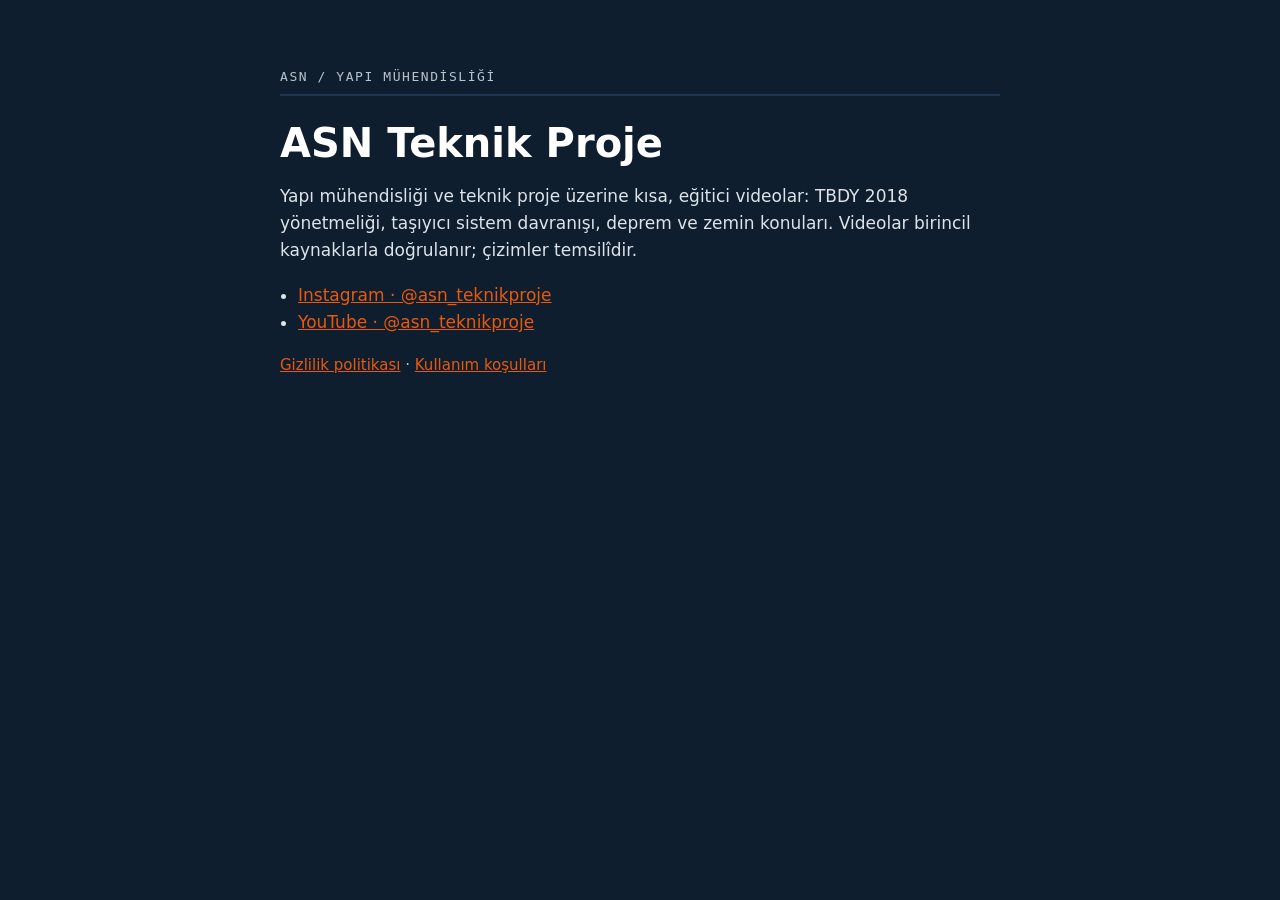
==== index.html @ c6f4e03a "ASN Teknik Proje: tanıtım, gizlilik politikası, kullanım koşulları" ====
<!doctype html>
<html lang="tr">
<head>
<meta charset="utf-8">
<meta name="viewport" content="width=device-width, initial-scale=1">
<title>ASN Teknik Proje</title>
<meta name="description" content="ASN Teknik Proje — yapı mühendisliği ve teknik proje üzerine kısa eğitici videolar.">
<link rel="stylesheet" href="stil.css">
</head>
<body>
<main>
  <p class="ust">ASN / YAPI MÜHENDİSLİĞİ</p>
  <h1>ASN Teknik Proje</h1>
  <p>Yapı mühendisliği ve teknik proje üzerine kısa, eğitici videolar: TBDY 2018 yönetmeliği, taşıyıcı sistem
  davranışı, deprem ve zemin konuları. Videolar birincil kaynaklarla doğrulanır; çizimler temsilîdir.</p>
  <ul class="baglantilar">
    <li><a href="https://www.instagram.com/asn_teknikproje/">Instagram · @asn_teknikproje</a></li>
    <li><a href="https://www.youtube.com/@asn_teknikproje">YouTube · @asn_teknikproje</a></li>
  </ul>
  <p class="alt"><a href="gizlilik.html">Gizlilik politikası</a> · <a href="kosullar.html">Kullanım koşulları</a></p>
</main>
</body>
</html>
---- stil.css ----
:root { color-scheme: dark; }
body { margin: 0; background: #0F1E2E; color: #FFFFFF; font: 17px/1.6 system-ui, -apple-system, "Segoe UI", Roboto, sans-serif; }
main { max-width: 720px; margin: 0 auto; padding: 56px 16px 80px; }
.ust { font: 13px ui-monospace, Consolas, monospace; letter-spacing: .12em; color: #B9C3CF; border-bottom: 2px solid #1F3650; padding-bottom: 10px; }
h1 { font-size: 40px; line-height: 1.15; margin: 24px 0 8px; }
h2 { font-size: 21px; margin-top: 32px; color: #E8590C; }
p, li { color: #DDE3EA; }
a { color: #E8590C; }
.tarih, .alt { color: #B9C3CF; font-size: 15px; }
.baglantilar { padding-left: 18px; }
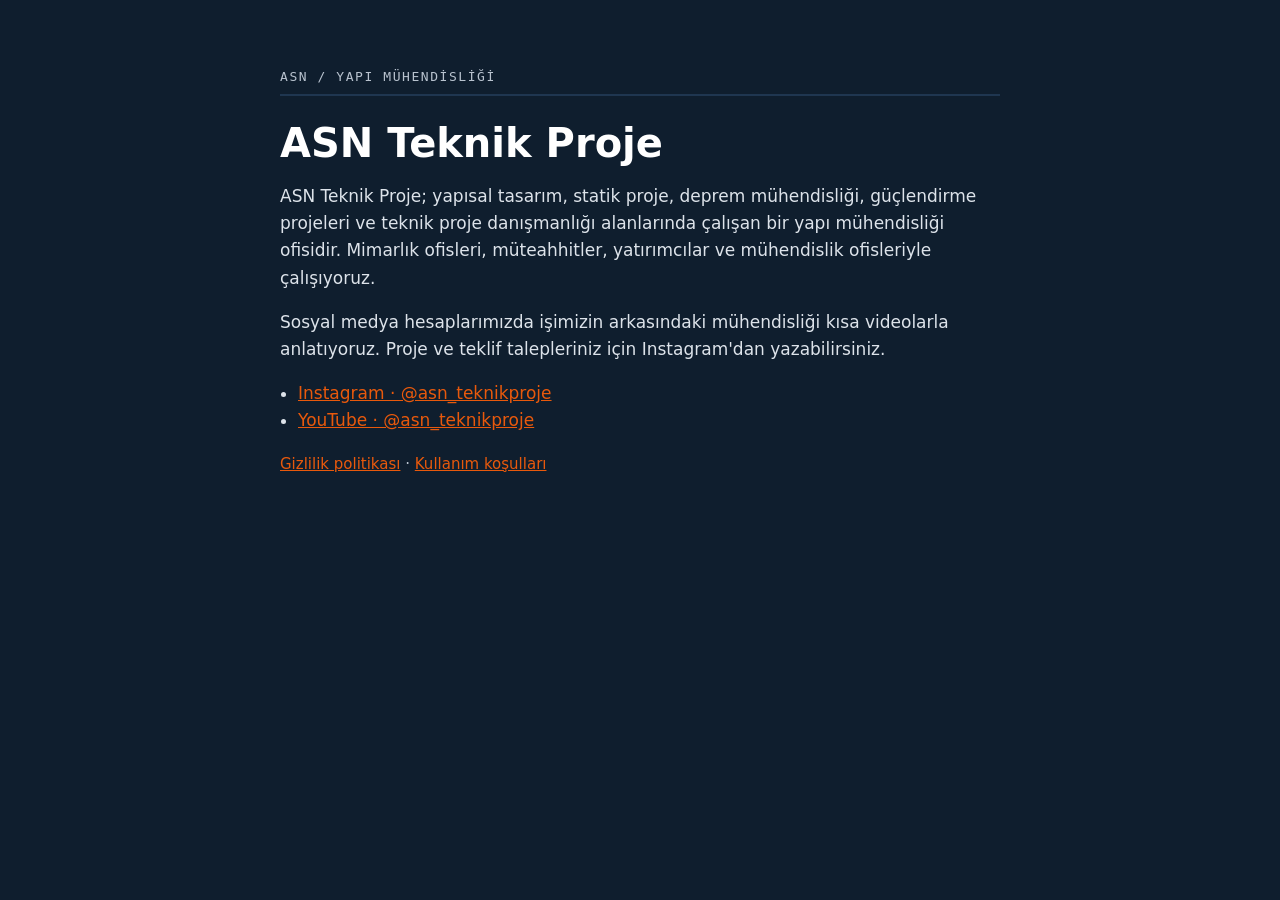
==== commit 0ccc062b: "Kurumsal tanıtım metni" ====
--- a/index.html
+++ b/index.html
@@ -4,15 +4,18 @@
 <meta charset="utf-8">
 <meta name="viewport" content="width=device-width, initial-scale=1">
 <title>ASN Teknik Proje</title>
-<meta name="description" content="ASN Teknik Proje — yapı mühendisliği ve teknik proje üzerine kısa eğitici videolar.">
+<meta name="description" content="ASN Teknik Proje — yapısal tasarım, statik proje, deprem mühendisliği, güçlendirme ve teknik proje danışmanlığı.">
 <link rel="stylesheet" href="stil.css">
 </head>
 <body>
 <main>
   <p class="ust">ASN / YAPI MÜHENDİSLİĞİ</p>
   <h1>ASN Teknik Proje</h1>
-  <p>Yapı mühendisliği ve teknik proje üzerine kısa, eğitici videolar: TBDY 2018 yönetmeliği, taşıyıcı sistem
-  davranışı, deprem ve zemin konuları. Videolar birincil kaynaklarla doğrulanır; çizimler temsilîdir.</p>
+  <p>ASN Teknik Proje; yapısal tasarım, statik proje, deprem mühendisliği, güçlendirme projeleri ve teknik proje
+  danışmanlığı alanlarında çalışan bir yapı mühendisliği ofisidir. Mimarlık ofisleri, müteahhitler, yatırımcılar ve
+  mühendislik ofisleriyle çalışıyoruz.</p>
+  <p>Sosyal medya hesaplarımızda işimizin arkasındaki mühendisliği kısa videolarla anlatıyoruz. Proje ve teklif
+  talepleriniz için Instagram'dan yazabilirsiniz.</p>
   <ul class="baglantilar">
     <li><a href="https://www.instagram.com/asn_teknikproje/">Instagram · @asn_teknikproje</a></li>
     <li><a href="https://www.youtube.com/@asn_teknikproje">YouTube · @asn_teknikproje</a></li>
